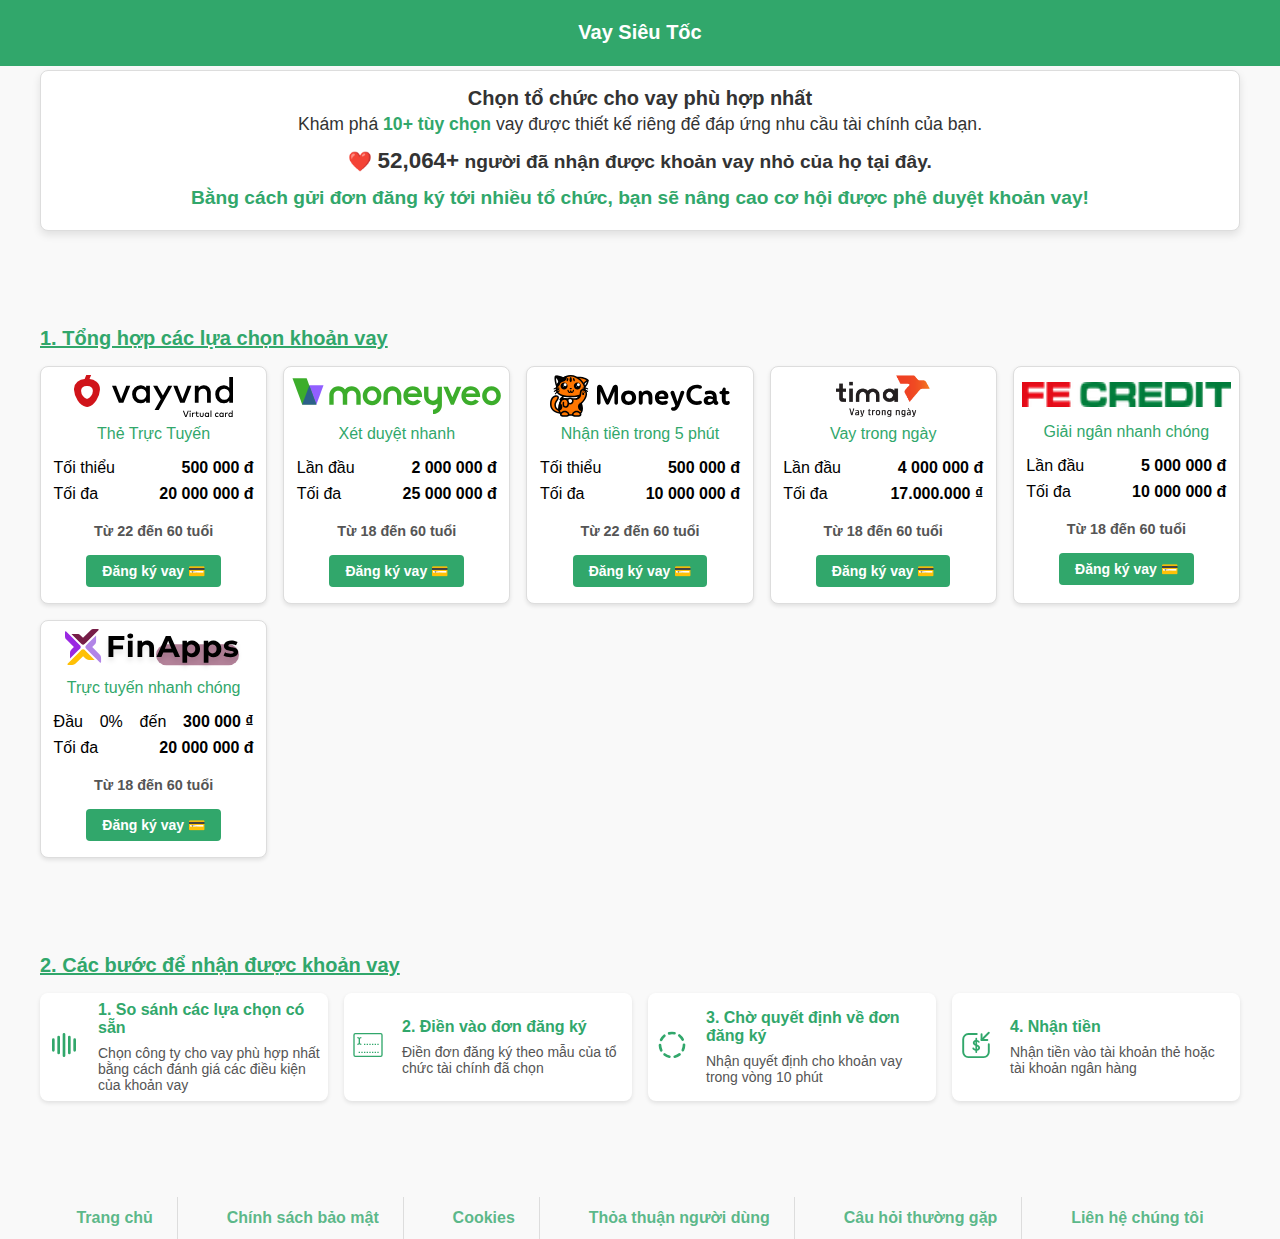
==== index.html @ b1346c1f "update content" ====
<!DOCTYPE html>
<html lang="en">

<head>
    <meta charset="UTF-8">
    <meta name="viewport" content="width=device-width, initial-scale=1.0">
    <title>Vay Siêu Tốc | Vay Online  | Có Tiền Ngay | Vay Đơn Giản</title><meta property="og:title" content="Vay Siêu Tốc | Vay Online  | Có Tiền Ngay | Vay Đơn Giản" /><meta name="description" content="Dễ Dàng Chọn Khoản Vay Tốt Tại Các Đơn Vị Uy Tín. Quy Trình Đơn Giản, Chỉ Cần CMND/CCCD. Đăng Ký Ngay!" /><meta property="og:site_name" content="Vaysieutoc.online" /><meta name="robots" content="index, follow" /><meta name="twitter:card" content="summary_large_image"><meta name="twitter:title" content="Vay Siêu Tốc | Vay Online  | Có Tiền Ngay | Vay Đơn Giản"><meta name="twitter:description" content="Dễ Dàng Chọn Khoản Vay Tốt Tại Các Đơn Vị Uy Tín. Quy Trình Đơn Giản, Chỉ Cần CMND/CCCD. Đăng Ký Ngay!">
    <meta name="theme-color" content="#23a86b">
    <link rel="preconnect" href="https://fonts.googleapis.com">
    <link rel="preconnect" href="https://fonts.gstatic.com" crossorigin>
    <link href="https://fonts.googleapis.com/css2?family=Cabin:ital,wght@0,400..700;1,400..700&display=swap" rel="stylesheet">
    <link href="/assets/css/site.css" rel="stylesheet">
    <link rel="stylesheet" href="/assets/footer.css">
    <link rel=“icon” href="/favicon.png" type=”image/png”>
<body>
    <header>
        <h1>Vay Siêu Tốc</h1>
    </header>


<!-- Intro -->
<div class="container section">
    <div class="introduction">
        <div class="intro-content">
            <h2>Chọn tổ chức cho vay phù hợp nhất</h2>
            <p class="description">
                Khám phá <strong>10+ tùy chọn</strong> vay được thiết kế riêng để đáp ứng nhu cầu tài chính của bạn.
            </p>
            <div class="stats">
                <p>❤️ <strong>52,064+</strong> người đã nhận được khoản vay nhỏ của họ tại đây.</p>
            </div>
            <div class="highlight">
                <p>Bằng cách gửi đơn đăng ký tới nhiều tổ chức, bạn sẽ nâng cao cơ hội được phê duyệt khoản vay!</p>
            </div>
        </div>
    </div>
</div>

<!-- list app -->
<div class="container section">
    <h2 class="headline">1. Tổng hợp các lựa chọn khoản vay</h2>
    <div class="collection">
        <div class="ladi-collection-content">
            <!-- Vayvnd.vn -->
            <a href="https://dinos.scaletrk.com/click?a=52870&amp;o=927" target="_blank" class="ladi-collection-item">
                <div class="ladi-image">
                    <img src="/images/vayvnd.svg" alt="Vayvnd.vn - Công ty TNHH VAYO">
                </div>
                <h3 class="offer-title">Thẻ Trực Tuyến</h3>
                <div class="offer-amount">
                    <span class="text">Tối thiểu</span>
                    <span class="money">500 000 đ</span>
                </div>
                <div class="offer-amount">
                    <span class="text">Tối đa</span>
                    <span class="money">20 000 000 đ</span>
                </div>
                <p class="offer-age">Từ 22 đến 60 tuổi</p>
                <div class="btn">Đăng ký vay 💳</div>
            </a>

            <!-- Moneyveo -->
            <a href="https://dinos.scaletrk.com/click?a=52870&amp;o=663" target="_blank" class="ladi-collection-item">
                <div class="ladi-image">
                    <img src="/images/moneyveo.svg" alt="Vayvnd.vn - Công ty TNHH VAYO">
                </div>
                <h3 class="offer-title">Xét duyệt nhanh</h3>
                <div class="offer-amount">
                    <span class="text">Lần đầu</span>
                    <span class="money">2 000 000 đ</span>
                </div>
                <div class="offer-amount">
                    <span class="text">Tối đa</span>
                    <span class="money">25 000 000 đ</span>
                </div>
                <p class="offer-age">Từ 18 đến 60 tuổi</p>
                <div class="btn">Đăng ký vay 💳</div>
            </a>

            <!-- Moneycat -->
            <a href="https://dinos.scaletrk.com/click?a=52870&amp;o=762" target="_blank" class="ladi-collection-item">
                <div class="ladi-image">
                    <img src="/images/moneycat.svg" alt="Vayvnd.vn - Công ty TNHH VAYO">
                </div>
                <h3 class="offer-title">Nhận tiền trong 5 phút</h3>
                <div class="offer-amount">
                    <span class="text">Tối thiểu</span>
                    <span class="money">500 000 đ</span>
                </div>
                <div class="offer-amount">
                    <span class="text">Tối đa</span>
                    <span class="money">10 000 000 đ</span>
                </div>
                <p class="offer-age">Từ 22 đến 60 tuổi</p>
                <div class="btn">Đăng ký vay 💳</div>
            </a>

            <!-- Tima.vn -->
            <a href="https://go.dinos.click/click?a=52870&amp;o=141" target="_blank" class="ladi-collection-item">
                <div class="ladi-image">
                    <img src="/images/tima.png" alt="Tima.vn - Công ty Cổ phần Tập đoàn Tima">
                </div>
                <h3 class="offer-title">Vay trong ngày</h3>
                <div class="offer-amount">
                    <span class="text">Lần đầu</span>
                    <span class="money">4 000 000 đ</span>
                </div>
                <div class="offer-amount">
                    <span class="text">Tối đa</span>
                    <span class="money">17.000.000 ₫</span>
                </div>
                <p class="offer-age">Từ 18 đến 60 tuổi</p>
                <div class="btn">Đăng ký vay 💳</div>
            </a>
            
            <!-- FE credit -->
            <a href="https://go.isclix.com/deep_link/v5/6604473508666152506/6528872927410958011?sub4=oneatweb&amp;url_enc=aHR0cHM6Ly92YXkuZmVjcmVkaXQuY29tLnZuLw%3D%3D" target="_blank" class="ladi-collection-item">
                <div class="ladi-image">
                    <img class="h25" src="/images/fecredit.png" alt="Vayvnd.vn - Công ty TNHH VAYO">
                </div>
                <h3 class="offer-title">Giải ngân nhanh chóng</h3>
                <div class="offer-amount">
                    <span class="text">Lần đầu</span>
                    <span class="money">5 000 000 đ</span>
                </div>
                <div class="offer-amount">
                    <span class="text">Tối đa</span>
                    <span class="money">10 000 000 đ</span>
                </div>
                <p class="offer-age">Từ 18 đến 60 tuổi</p>
                <div class="btn">Đăng ký vay 💳</div>
            </a>

            <!-- Home Credit -->
            <a href="https://www.homecredit.vn/" target="_blank" class="ladi-collection-item" style="display: none;">
                <div class="ladi-image">
                    <img class="h30" src="/images/homecredit.webp" alt="Vayvnd.vn - Công ty TNHH VAYO">
                </div>
                <h3 class="offer-title">Trong 10 phút</h3>
                <div class="offer-amount">
                    <span class="text">Đầu</span>
                    <div class="value">0%</div> đến <span class="money">10 000 000 ₫</span>
                </div>
                <div class="offer-amount">
                    <span class="text">Tối đa</span>
                    <span class="money">10 000 000 đ</span>
                </div>
                <p class="offer-age">Từ 18 đến 60 tuổi</p>
                <div class="btn">Đăng ký vay 💳</div>
            </a>

            <!-- Tinvay.vn -->
            <a href="https://dinos.scaletrk.com/click?a=52870&amp;o=769" target="_blank" class="ladi-collection-item" style="display: none;">
                <div class="ladi-image">
                    <img src="/images/tinvay.svg" alt="Tin vay ">
                </div>
                <h3 class="offer-title">Duyệt cấp tốc</h3>
                <div class="offer-amount">
                    <span class="text">Đầu</span>
                    <div class="value">0%</div> đến <span class="money">8 000 000 ₫</span>
                </div>
                <div class="offer-amount">
                    <span class="text">Tối đa</span>
                    <span class="money">20 000 000</span>
                </div>
                <p class="offer-age">Từ 18 đến 60 tuổi</p>
                <div class="btn">Đăng ký vay 💳</div>
            </a>

            <!-- F88 -->
            <a href="https://go.clickbuy.asia/click?a=52870&amp;o=451" target="_blank" class="ladi-collection-item" style="display: none;">
                <div class="ladi-image">
                    <img src="/images/f88.svg" alt="Vayvnd.vn - Công ty TNHH VAYO">
                </div>
                <h3 class="offer-title">Vay Nhanh X6 Thu nhập</h3>
                <div class="offer-amount">
                    <span class="text">Đầu</span>
                    <div class="value">0%</div> đến <span class="money">7 000 000 ₫</span>
                </div>
                <div class="offer-amount">
                    <span class="text">Tối đa</span>
                    <span class="money">18 000 000 đ</span>
                </div>
                <p class="offer-age">Từ 18 đến 60 tuổi</p>
                <div class="btn">Đăng ký vay 💳</div>
            </a>

            <!-- Binixo -->
            <a href="https://dinos.scaletrk.com/click?a=52870&amp;o=456" target="_blank" class="ladi-collection-item" style="display: none;">
                <div class="ladi-image">
                    <img src="/images/binixo.svg" alt="">
                </div>
                <h3 class="offer-title">Nhận tiền trong 15 phút</h3>
                <div class="offer-amount">
                    <span class="text">Đầu</span>
                    <div class="value">0%</div> đến <span class="money">500 000 ₫</span>
                </div>
                <div class="offer-amount">
                    <span class="text">Tối đa</span>
                    <span class="money">10 000 000 đ</span>
                </div>
                <p class="offer-age">Từ 18 đến 70 tuổi</p>
                <div class="btn">Đăng ký vay 💳</div>
            </a>

            <!-- Finami.vn -->
            <a href="https://dinos.scaletrk.com/click?a=52870&amp;o=683" target="_blank" class="ladi-collection-item" style="display: none;">
                <div class="ladi-image">
                    <img src="/images/finami.png" alt="finami">
                </div>
                <h3 class="offer-title">Nhanh chóng và dễ dàng</h3>
                <div class="offer-amount">
                    <span class="text">Đầu</span>
                    <div class="value">0%</div> đến <span class="money">500 000 ₫</span>
                </div>
                <div class="offer-amount">
                    <span class="text">Tối đa</span>
                    <span class="money">10 000 000 đ</span>
                </div>
                <p class="offer-age">Từ 18 đến 70 tuổi</p>
                <div class="btn">Đăng ký vay 💳</div>
            </a>

            <!-- Finapps -->
            <a href="https://ladipage.dinos.click/click?a=52870&amp;o=821" target="_blank" class="ladi-collection-item">
                <div class="ladi-image">
                    <img src="/images/finapps.svg" alt="Vayvnd.vn - Công ty TNHH VAYO">
                </div>
                <h3 class="offer-title">Trực tuyến nhanh chóng</h3>
                <div class="offer-amount">
                    <span class="text">Đầu</span>
                    <div class="value">0%</div> đến <span class="money">300 000 ₫</span>
                </div>
                <div class="offer-amount">
                    <span class="text">Tối đa</span>
                    <span class="money">20 000 000 đ</span>
                </div>
                <p class="offer-age">Từ 18 đến 60 tuổi</p>
                <div class="btn">Đăng ký vay 💳</div>
            </a>

            <!-- Crezu -->
            <a href="https://crezu.vn/" target="_blank" class="ladi-collection-item" style="display: none;">
                <div class="ladi-image">
                    <img src="/images/crezu.svg" alt="Vayvnd.vn - Công ty TNHH VAYO">
                </div>
                <h3 class="offer-title">Vay Cá Nhân Nhanh</h3>
                <div class="offer-amount">
                    <span class="text">Đầu</span>
                    <div class="value">0%</div> đến <span class="money">5 000 000 ₫</span>
                </div>
                <div class="offer-amount">
                    <span class="text">Tối đa</span>
                    <span class="money">20 000 000 đ</span>
                </div>
                <p class="offer-age">Từ 18 đến 70 tuổi</p>
                <div class="btn">Đăng ký vay 💳</div>
            </a>

            <!-- Jeff app  -->
            <a href="https://ladipage.dinos.click/click?a=52870&amp;o=161" target="_blank" class="ladi-collection-item" style="display: none;">
                <div class="ladi-image">
                    <img src="/images/jeffapp.svg" alt="Vayvnd.vn - Công ty TNHH VAYO">
                </div>
                <h3 class="offer-title">Uy tín - Minh bạch</h3>
                <div class="offer-amount">
                    <span class="text">Đầu</span>
                    <div class="value">0%</div> đến <span class="money">3 000 000 ₫</span>
                </div>
                <div class="offer-amount">
                    <span class="text">Tối đa</span>
                    <span class="money">30 000 000 đ</span>
                </div>
                <p class="offer-age">Từ 18 đến 60 tuổi</p>
                <div class="btn">Đăng ký vay 💳</div>
            </a>
        </div>
    </div>
</div>

<!-- Steps -->
<div class="container section">
    <h2 class="headline">2. Các bước để nhận được khoản vay</h2>
    <div class="list-steps">
        <!-- Step 1 -->
        <div class="step-item">
            <div class="icon">
                <svg fill="#31a76b" viewBox="0 0 24 24" xmlns="http://www.w3.org/2000/svg">
                    <g id="SVGRepo_bgCarrier" stroke-width="0"></g>
                    <g id="SVGRepo_tracerCarrier" stroke-linecap="round" stroke-linejoin="round"></g>
                    <g id="SVGRepo_iconCarrier">
                        <path
                            d="M13,4V20a1,1,0,0,1-2,0V4a1,1,0,0,1,2,0ZM8,5A1,1,0,0,0,7,6V18a1,1,0,0,0,2,0V6A1,1,0,0,0,8,5ZM4,7A1,1,0,0,0,3,8v8a1,1,0,0,0,2,0V8A1,1,0,0,0,4,7ZM16,5a1,1,0,0,0-1,1V18a1,1,0,0,0,2,0V6A1,1,0,0,0,16,5Zm4,2a1,1,0,0,0-1,1v8a1,1,0,0,0,2,0V8A1,1,0,0,0,20,7Z">
                        </path>
                    </g>
                </svg>
            </div>
            <div class="content">
                <h3 class="title">1. So sánh các lựa chọn có sẵn</h3>
                <p class="description">Chọn công ty cho vay phù hợp nhất bằng cách đánh giá các điều kiện của khoản
                    vay</p>
            </div>
        </div>
        <!-- Step 2 -->
        <div class="step-item">
            <div class="icon">
                <svg viewBox="0 0 24 24" xmlns="http://www.w3.org/2000/svg" fill="#000000">
                    <g id="SVGRepo_bgCarrier" stroke-width="0"></g>
                    <g id="SVGRepo_tracerCarrier" stroke-linecap="round" stroke-linejoin="round"></g>
                    <g id="SVGRepo_iconCarrier">
                        <path fill="#31a76b"
                            d="M5.5 11.443A2.08 2.08 0 0 1 4 12v-1c.74 0 .948-.417 1-.571v-2.86C4.952 7.426 4.749 7 4 7V6a2.08 2.08 0 0 1 1.5.557A2.08 2.08 0 0 1 7 6v1c-.74 0-.948.417-1 .571v2.86c.048.143.251.569 1 .569v1a2.08 2.08 0 0 1-1.5-.557zM23 4.5v15a1.502 1.502 0 0 1-1.5 1.5h-19A1.502 1.502 0 0 1 1 19.5v-15A1.502 1.502 0 0 1 2.5 3h19A1.502 1.502 0 0 1 23 4.5zm-1 0a.5.5 0 0 0-.5-.5h-19a.5.5 0 0 0-.5.5v15a.5.5 0 0 0 .5.5h19a.5.5 0 0 0 .5-.5zM13 12h1v-1h-1zm-4 0h1v-1H9zm6 0h1v-1h-1zm-4 0h1v-1h-1zm8 0h1v-1h-1zm-2 0h1v-1h-1zM7 18h1v-1H7zm2 0h1v-1H9zm2 0h1v-1h-1zm-6 0h1v-1H5zm8 0h1v-1h-1zm6 0h1v-1h-1zm-2 0h1v-1h-1zm-2 0h1v-1h-1z">
                        </path>
                        <path fill="none" d="M0 0h24v24H0z"></path>
                    </g>
                </svg>
            </div>
            <div class="content">
                <h3 class="title">2. Điền vào đơn đăng ký</h3>
                <p class="description">Điền đơn đăng ký theo mẫu của tổ chức tài chính đã chọn</p>
            </div>
        </div>
        <!-- Step 3 -->
        <div class="step-item">
            <div class="icon">
                <svg viewBox="0 0 24 24" fill="none" xmlns="http://www.w3.org/2000/svg">
                    <g id="SVGRepo_bgCarrier" stroke-width="0"></g>
                    <g id="SVGRepo_tracerCarrier" stroke-linecap="round" stroke-linejoin="round"></g>
                    <g id="SVGRepo_iconCarrier">
                        <path
                            d="M21 12C21 16.9706 16.9706 21 12 21C7.02944 21 3 16.9706 3 12C3 7.02944 7.02944 3 12 3C16.9706 3 21 7.02944 21 12Z"
                            stroke="#31a76b" stroke-width="2" stroke-linecap="round" stroke-linejoin="round"
                            stroke-dasharray="4 4"></path>
                    </g>
                </svg>
            </div>
            <div class="content">
                <h3 class="title">3. Chờ quyết định về đơn đăng ký</h3>
                <p class="description">Nhận quyết định cho khoản vay trong vòng 10 phút</p>
            </div>
        </div>
        <!-- Step 4 -->
        <div class="step-item">
            <div class="icon">
                <svg viewBox="-0.5 0 25 25" fill="none" xmlns="http://www.w3.org/2000/svg">
                    <g id="SVGRepo_bgCarrier" stroke-width="0"></g>
                    <g id="SVGRepo_tracerCarrier" stroke-linecap="round" stroke-linejoin="round"></g>
                    <g id="SVGRepo_iconCarrier">
                        <path
                            d="M12.8702 16.97V18.0701C12.8702 18.2478 12.7995 18.4181 12.6739 18.5437C12.5482 18.6694 12.3778 18.74 12.2001 18.74C12.0224 18.74 11.852 18.6694 11.7264 18.5437C11.6007 18.4181 11.5302 18.2478 11.5302 18.0701V16.9399C11.0867 16.8668 10.6625 16.7051 10.2828 16.4646C9.90316 16.2241 9.57575 15.9097 9.32013 15.54C9.21763 15.428 9.16061 15.2817 9.16016 15.1299C9.16006 15.0433 9.17753 14.9576 9.21155 14.8779C9.24557 14.7983 9.29545 14.7263 9.35809 14.6665C9.42074 14.6067 9.49484 14.5601 9.57599 14.5298C9.65713 14.4994 9.7436 14.4859 9.83014 14.49C9.91602 14.4895 10.0009 14.5081 10.0787 14.5444C10.1566 14.5807 10.2254 14.6338 10.2802 14.7C10.6 15.1178 11.0342 15.4338 11.5302 15.6099V13.0701C10.2002 12.5401 9.53015 11.77 9.53015 10.76C9.55019 10.2193 9.7627 9.70353 10.1294 9.30566C10.4961 8.9078 10.9929 8.65407 11.5302 8.59009V7.47998C11.5302 7.30229 11.6007 7.13175 11.7264 7.0061C11.852 6.88045 12.0224 6.81006 12.2001 6.81006C12.3778 6.81006 12.5482 6.88045 12.6739 7.0061C12.7995 7.13175 12.8702 7.30229 12.8702 7.47998V8.58008C13.2439 8.63767 13.6021 8.76992 13.9234 8.96924C14.2447 9.16856 14.5226 9.43077 14.7402 9.73999C14.8284 9.85568 14.8805 9.99471 14.8901 10.1399C14.8928 10.2256 14.8783 10.3111 14.8473 10.3911C14.8163 10.4711 14.7696 10.5439 14.7099 10.6055C14.6502 10.667 14.5787 10.7161 14.4998 10.7495C14.4208 10.7829 14.3359 10.8001 14.2501 10.8C14.1607 10.7989 14.0725 10.7787 13.9915 10.7407C13.9104 10.7028 13.8384 10.648 13.7802 10.5801C13.5417 10.2822 13.2274 10.054 12.8702 9.91992V12.1699L13.1202 12.27C14.3902 12.76 15.1802 13.4799 15.1802 14.6299C15.163 15.2399 14.9149 15.8208 14.4862 16.2551C14.0575 16.6894 13.4799 16.9449 12.8702 16.97ZM11.5302 11.5901V9.96997C11.3688 10.0285 11.2298 10.1363 11.1329 10.2781C11.0361 10.4198 10.9862 10.5884 10.9902 10.76C10.9984 10.93 11.053 11.0945 11.1483 11.2356C11.2435 11.3767 11.3756 11.4889 11.5302 11.5601V11.5901ZM13.7302 14.6599C13.7302 14.1699 13.3902 13.8799 12.8702 13.6599V15.6599C13.1157 15.6254 13.3396 15.5009 13.4985 15.3105C13.6574 15.1202 13.74 14.8776 13.7302 14.6299V14.6599Z"
                            fill="#31a76b"></path>
                        <path
                            d="M12.58 3.96997H6C4.93913 3.96997 3.92178 4.39146 3.17163 5.1416C2.42149 5.89175 2 6.9091 2 7.96997V17.97C2 19.0308 2.42149 20.0482 3.17163 20.7983C3.92178 21.5485 4.93913 21.97 6 21.97H18C19.0609 21.97 20.0783 21.5485 20.8284 20.7983C21.5786 20.0482 22 19.0308 22 17.97V11.8999"
                            stroke="#31a76b" stroke-width="1.5" stroke-linecap="round" stroke-linejoin="round">
                        </path>
                        <path d="M21.9998 2.91992L16.3398 8.57992" stroke="#31a76b" stroke-width="1.5"
                            stroke-linecap="round" stroke-linejoin="round"></path>
                        <path d="M20.8698 8.5798H16.3398V4.0498" stroke="#31a76b" stroke-width="1.5"
                            stroke-linecap="round" stroke-linejoin="round"></path>
                    </g>
                </svg>
            </div>
            <div class="content">
                <h3 class="title">4. Nhận tiền</h3>
                <p class="description">Nhận tiền vào tài khoản thẻ hoặc tài khoản ngân hàng</p>
            </div>
        </div>
    </div>

</div>

<!-- Detail -->
<div class="container section" style="display: none;">
    <h2 class="headline">3. Thông tin thêm về các dịch vụ vay</h2>
    <div class="list-details-offer-boxes">
        <!-- vayvnd -->
        <div class="offer-box-item">
            <h3 class="offer-title"><span class="txtmain">Vayvnd.vn</span> - Công ty TNHH VAYO</h3>
            <p class="offer-address"><span class="address">Địa chỉ</span>: Tầng 2, 81 Cách Mạng Tháng 8, Phường Bến
                Thành, Quận 1, Thành Phố Hồ
                Chí Minh</p>
            <p class="offer-phone">Số điện thoại: <span class="phone">1 900 988 954</span></p>
            <p class="offer-email">E-mail: <a href="/cdn-cgi/l/email-protection" class="__cf_email__" data-cfemail="2f464149406f594e5659414b015941">[email&#160;protected]</a></p>
            <p class="offer-rate">Lãi suất hàng năm tối đa (APR): 18%</p>
            <p class="offer-details">Khi vay 2 000 000 ₫ trong 6 tháng, phí 500 000 ₫, tổng chi phí 3 000 000 ₫, APR
                18%.</p>
            <p class="offer-duration">Thời hạn: 3 - 6 tháng</p>
        </div>

        <!-- Moneyveo -->
        <div class="offer-box-item">
            <h3 class="offer-title"><span class="txtmain">Moneyveo.vn</span> - Công ty TNHH MONEYVEO VIETNAM</h3>
            <p class="offer-address"><span class="address">Địa chỉ</span>: 21 Nguyễn Trung Ngạn, Phường Bến Thành,
                Quận 1, Tp. Hồ Chí Minh</p>
            <p class="offer-phone">Số điện thoại: <span class="phone">1 800 646 475</span></p>
            <p class="offer-email">E-mail: <a href="/cdn-cgi/l/email-protection" class="__cf_email__" data-cfemail="dfb2beadb4baabb6b1b89fb2b0b1baa6a9bab0f1a9b1">[email&#160;protected]</a></p>
            <p class="offer-rate">Lãi suất hàng năm tối đa (APR): 18.25%</p>
            <p class="offer-details">Khi vay 1 000 000 ₫ trong 3 tháng, phí 45 625 ₫, tổng chi phí 1 045 625 ₫, APR
                18.25%.</p>
            <p class="offer-duration">Thời hạn: 62 ngày - 3 tháng</p>
        </div>

        <!-- Moneycat -->
        <div class="offer-box-item">
            <h3 class="offer-title"><span class="txtmain">Moneycat.vn</span> - Công ty TNHH MTV LENDTOP</h3>
            <p class="offer-address"><span class="address">Địa chỉ</span>: Số 01 , Đường Quang Trung , Phường 10 ,
                Quận Gò Vấp , Thành phố Hồ Chí Minh</p>
            <p class="offer-phone">Số điện thoại: <span class="phone">1 900 636 727</span></p>
            <p class="offer-email">E-mail: <a href="/cdn-cgi/l/email-protection" class="__cf_email__" data-cfemail="305e57516f5e4444705d5f5e55495351441e465e">[email&#160;protected]</a></p>
            <p class="offer-rate">Lãi suất hàng năm tối đa (APR): 18.25%</p>
            <p class="offer-details">Khi vay 2 000 000 ₫ trong 3 tháng, phí 1 500 000 ₫, tổng chi phí 3 500 000 ₫,
                APR 18.25%.</p>
            <p class="offer-duration">Thời hạn: 3 - 6 tháng</p>
        </div>

        <!-- Tima -->
        <div class="offer-box-item">
            <h3 class="offer-title"><span class="txtmain">Tima.vn</span> - Công ty Cổ phần Tập đoàn Tima</h3>
            <p class="offer-address"><span class="address">Địa chỉ</span>: Tầng 9, Tòa nhà Gold Tower, số 275 đường
                Nguyễn Trãi, Phường Thanh Xuân Trung, Quận Thanh Xuân, Hà Nội, Việt Nam</p>
            <p class="offer-phone">Số điện thoại: <span class="phone">1900 633 688</span></p>
            <p class="offer-email"><a href="/cdn-cgi/l/email-protection" class="__cf_email__" data-cfemail="394a4c4949564b4d794d505458174f57">[email&#160;protected]</a></p>
            <p class="offer-rate">Lãi suất hàng năm tối đa (APR): 18.25%</p>
            <p class="offer-details">Khi vay 2.000.000 ₫ trong 3 tháng với phí 1.500.000 ₫, tổng chi phí sẽ là
                3.500.000 ₫, tương ứng với APR 18,25%</p>
            <p class="offer-duration">Thời hạn: 3 - 6 tháng</p>
        </div>

        <!-- fe credit -->
        <div class="offer-box-item">
            <h3 class="offer-title"><span class="txtmain">FE CREDIT</span> - Công ty Tài chính TNHH MTV Ngân hàng
                Việt Nam Thịnh Vượng SMBC</h3>
            <p class="offer-address"><span class="address">Địa chỉ</span>: Tòa nhà FE CREDIT, 144 Cộng Hòa, Phường
                12, Quận Tân Bình, TP. Hồ Chí Minh</p>
            <p class="offer-phone">Số điện thoại: <span class="phone">1900 6535</span></p>
            <p class="offer-email">Email: <a href="/cdn-cgi/l/email-protection" class="__cf_email__" data-cfemail="c3a7aaa0abb5b6a8aba2a0ababa2ada483a5a6a0b1a6a7aab7eda0acaeedb5ad">[email&#160;protected]</a></p>
            <p class="offer-rate">Lãi suất hàng năm tối đa (APR): 20%</p>
            <p class="offer-details">Khi vay 2.000.000 ₫ trong 3 tháng với phí 600.000 ₫, tổng chi phí sẽ là
                2.600.000 ₫, tương ứng với APR 20%</p>
            <p class="offer-duration">Thời hạn: 3 - 36 tháng</p>
        </div>

        <!-- Home Credit -->
        <div class="offer-box-item">
            <h3 class="offer-title"><span class="txtmain">Home Credit Việt Nam</span> - Công ty Tài chính TNHH MTV
                Home Credit Việt Nam</h3>
            <p class="offer-address"><span class="address">Địa chỉ</span>: Tầng G, 8 và 10, Tòa nhà Phụ Nữ, số 20
                Nguyễn Đăng Giai, Phường Thảo Điền, Thành phố Thủ Đức, TP.HCM</p>
            <p class="offer-phone">Số điện thoại: <span class="phone">1900 633 633</span></p>
            <p class="offer-email"><a href="/cdn-cgi/l/email-protection" class="__cf_email__" data-cfemail="b4dddad2dbf4dcdbd9d1d7c6d1d0ddc09ac2da">[email&#160;protected]</a></p>
            <p class="offer-rate">Lãi suất hàng năm tối đa (APR): 18,25%</p>
            <p class="offer-details">Khi vay 2.000.000 ₫ trong 3 tháng với phí 1.500.000 ₫, tổng chi phí sẽ là
                3.500.000 ₫, tương ứng với APR 18,25%</p>
            <p class="offer-duration">Thời hạn: 3 - 6 tháng</p>
        </div>

        <!-- Tinvay.vn -->
        <div class="offer-box-item">
            <h3 class="offer-title"><span class="txtmain">TinVay.vn</span> - Công ty Cổ phần Công nghệ Data Nest
            </h3>
            <p class="offer-address"><span class="address">Địa chỉ</span>: Tầng 7, Tòa nhà HITC, 239 Xuân Thủy, Quận
                Cầu Giấy, Hà Nội, Việt Nam</p>
            <p class="offer-phone">Số điện thoại: <span class="phone">(84) 247 108 1688</span></p>
            <p class="offer-email"><a href="/cdn-cgi/l/email-protection" class="__cf_email__" data-cfemail="c1b5a8afb7a0b881b7a8a4b5a2b3a4a5a8b5efa2aeacefb7af">[email&#160;protected]</a></p>
            <p class="offer-rate">Lãi suất hàng năm tối đa (APR): 20%</p>
            <p class="offer-details">Khi vay 2.000.000 ₫ trong 3 tháng với phí 600.000 ₫, tổng chi phí sẽ là
                2.600.000 ₫, tương ứng với APR 20%</p>
            <p class="offer-duration">Thời hạn: 3 - 36 tháng</p>
        </div>

        <!-- F88 -->
        <div class="offer-box-item">
            <h3 class="offer-title"><span class="txtmain">F88.vn</span> - Công ty Cổ phần Kinh doanh F88</h3>
            <p class="offer-address"><span class="address">Địa chỉ</span>: 275 Nguyễn Trãi, Phường Thanh Xuân Trung,
                Quận Thanh Xuân, Hà Nội, Việt Nam</p>
            <p class="offer-phone">Số điện thoại: <span class="phone">1800 6388</span></p>
            <p class="offer-email">Email: <a href="/cdn-cgi/l/email-protection" class="__cf_email__" data-cfemail="f29b9c949db294cacadc849c">[email&#160;protected]</a></p>
            <p class="offer-rate">Lãi suất hàng năm tối đa (APR): 18%</p>
            <p class="offer-details">Khi vay 2.000.000 ₫ trong 6 tháng với lãi suất 18%/năm, tổng chi phí sẽ là
                2.550.000 ₫, tương ứng với APR 55%.</p>
            <p class="offer-duration">Thời hạn: 6 - 18 tháng</p>
        </div>

        <!-- Binixo -->
        <div class="offer-box-item">
            <h3 class="offer-title"><span class="txtmain">Binixo.vn</span> - Infinsacom Kft.</h3>
            <p class="offer-address"><span class="address">Địa chỉ</span>: Thông tin không được cung cấp trên trang
                web chính thức.</p>
            <p class="offer-phone">Số điện thoại: <span class="phone">+36 20 211 4538</span></p>
            <p class="offer-email"><a href="/cdn-cgi/l/email-protection" class="__cf_email__" data-cfemail="553c3b333a153c3b333c3b26347b363a38">[email&#160;protected]</a></p>
            <p class="offer-rate">Lãi suất hàng năm (APR): Từ 4% đến 16%/năm</p>
            <p class="offer-details">Ví dụ: Khi vay 1.000.000 ₫ trong 3 tháng với lãi suất 16%/năm, tổng số tiền
                thanh toán sẽ là 1.120.000 ₫.</p>
            <p class="offer-duration">Thời hạn vay: Từ 90 đến 360 ngày</p>
        </div>

        <!-- Finami -->
        <div class="offer-box-item">
            <h3 class="offer-title"><span class="txtmain">Finami.vn</span> - Dịch vụ cho vay trực tuyến</h3>
            <p class="offer-address"><span class="address">Địa chỉ</span>: Không có thông tin cụ thể trên trang web
            </p>
            <p class="offer-phone">Số điện thoại: Không có thông tin cụ thể trên trang web</p>
            <p class="offer-email">Email: Không có thông tin cụ thể trên trang web</p>
            <p class="offer-rate">Lãi suất hàng năm (APR): Từ 4% đến 20%</p>
            <p class="offer-details">Ví dụ: Khi vay 1.000.000 ₫ trong 3 tháng với lãi suất 20%/năm, tổng số tiền
                phải trả là 1.120.000 ₫</p>
            <p class="offer-duration">Thời hạn vay: Tối thiểu 90 ngày, tối đa 360 ngày</p>
        </div>

        <!-- FinApps -->
        <div class="offer-box-item">
            <h3 class="offer-title"><span class="txtmain">FinApps.vn</span> - Dịch vụ lựa chọn khoản vay miễn phí
            </h3>
            <p class="offer-address"><span class="address">Địa chỉ</span>: Thông tin địa chỉ cụ thể không được cung
                cấp trên trang web chính thức.</p>
            <p class="offer-phone">Số điện thoại: Thông tin số điện thoại không được cung cấp trên trang web chính
                thức.</p>
            <p class="offer-email"><a href="/cdn-cgi/l/email-protection" class="__cf_email__" data-cfemail="92fbfcf4fdd2f4fbfcf3e2e2e1bcf1fdff">[email&#160;protected]</a></p>
            <p class="offer-rate">Lãi suất hàng năm tối đa (APR): Lãi suất do người cho vay đưa ra có thể khác nhau
                và được xác định dựa trên hoàn cảnh cá nhân và lịch sử tín dụng của bạn.</p>
            <p class="offer-details">Khi vay từ 300.000 ₫ đến 20.000.000 ₫ trong thời gian từ 2 đến 3 tháng, lãi
                suất và phí sẽ được xác định dựa trên thông tin cá nhân và lịch sử tín dụng của bạn.</p>
            <p class="offer-duration">Thời hạn: 2 - 3 tháng</p>
        </div>

        <!-- Crezu -->
        <div class="offer-box-item">
            <h3 class="offer-title"><span class="txtmain">Crezu.vn</span> - Công ty Fininity Ltd</h3>
            <p class="offer-address"><span class="address">Địa chỉ</span>: Phố Tartu, 84а, Tallinn, 10112, Estonia
            </p>
            <p class="offer-phone">Số điện thoại: <span class="phone">Thông tin không có sẵn</span></p>
            <p class="offer-email">Email: <a href="/cdn-cgi/l/email-protection" class="__cf_email__" data-cfemail="94f7fbf9e4f8fdf5faf7f1d4f7e6f1eee1bae2fa">[email&#160;protected]</a></p>
            <p class="offer-rate">Lãi suất hàng năm tối đa (APR): 18.25%</p>
            <p class="offer-details">Khi vay 2.000.000 ₫ trong 3 tháng với lãi suất 3,65%/năm, tổng số tiền phải trả
                sẽ là 2.018.000 ₫, bao gồm phí 18.000 ₫.</p>
            <p class="offer-duration">Thời hạn: 91 - 120 ngày</p>
        </div>

        <!-- Jeff -->
        <div class="offer-box-item">
            <h3 class="offer-title"><span class="txtmain">Jeff.vn</span> - Công ty TNHH Jeff Việt Nam</h3>
            <p class="offer-address"><span class="address">Địa chỉ</span>: 111/1 đường Nguyễn Văn Công, ấp Trung
                Lân, xã Bà Điểm, huyện Hóc Môn, Thành phố Hồ Chí Minh, Việt Nam</p>
            <p class="offer-phone">Số điện thoại: <span class="phone">+84 397503388</span></p>
            <p class="offer-email">Email: <a href="/cdn-cgi/l/email-protection" class="__cf_email__" data-cfemail="21424e4f55404255614b4447470c4051510f424e4c">[email&#160;protected]</a></p>
            <p class="offer-rate">Lãi suất hàng năm tối đa (APR): 20%</p>
            <p class="offer-details">Khi vay 2.000.000 ₫ trong 3 tháng với phí 1.500.000 ₫, tổng chi phí sẽ là
                3.500.000 ₫, tương ứng với APR 20%</p>
            <p class="offer-duration">Thời hạn: 3 - 12 tháng</p>
        </div>
    </div>
</div>

<!-- Content -->
<div class="container section" style="display: none;">
    <div class="content-container">
        <h3>Vay Siêu Tốc: Giải Pháp Tài Chính Tiện Lợi Tại Việt Nam</h3>
        <p>Vay Siêu Tốc đã trở thành một trong những giải pháp tài chính phổ biến
            tại Việt Nam, đặc biệt dành cho những ai cần nguồn vốn cấp bách. Với tính tiện lợi
            và nhanh chóng, Vay Siêu Tốc giúp giải quyết các nhu cầu tài
            chính khẩn cấp một cách hiệu quả. Trong đó, <strong>Vaysieutoc.online</strong>, một dịch vụ
            so sánh khoản vay uy tín, đóng vai trò quan trọng trong việc kết nối người
            đi vay với các đối tác cho vay đáng tin cậy.</p>
        <p>Bài viết này sẽ giúp bạn tìm hiểu chi tiết về Vay Siêu Tốc tại Việt Nam, lợi
            ích mà nó mang lại và cách <strong>Vaysieutoc.online</strong> hỗ trợ bạn
            tìm kiếm khoản vay phù hợp.</p>
        <hr />
        <h2>Lợi Ích Của Vay Siêu Tốc</h2>
        <h3>1. Nhanh Chóng</h3>
        <p>Quá trình xét duyệt và phê duyệt nhanh chóng giúp người
            vay nhận được nguồn vốn kịp thời, giải quyết nhu cầu tài chính cấp bách.</p>
        <h3>2. Dễ Dàng</h3>
        <p>Các khoản Vay Siêu Tốc thường có quy trình đăng ký trực tuyến, tiết kiệm thời
            gian và công sức cho người đi vay.</p>
        <h3>3. Linh Hoạt</h3>
        <p>Người vay có thể lựa chọn số tiền vay và kỳ hạn trả nợ phù hợp với nhu cầu và
            tình hình tài chính của mình.</p>
        <h3>4. Đa Dạng Mục Đích</h3>
        <p>Vay Siêu Tốc có thể được sử dụng cho nhiều mục đích, từ chi tiêu cá nhân,
            trả nợ, thanh toán chi phí y tế đến đầu tư nhỏ.</p>
        <h3>5. Ưu Đãi Đặc Biệt</h3>
        <p>Nhiều dịch vụ Vay Siêu Tốc, bao gồm <strong>Vaysieutoc.online</strong>, cung cấp khoản vay đầu tiên với
            lãi suất 0%, giúp người vay giảm áp lực tài chính.</p>
        <h3>6. Sẵn Có Mọi Lúc</h3>
        <p>Người vay có thể đăng ký vay mọi lúc, mọi nơi chỉ cần thiết bị có kết nối
            Internet.</p>
        <hr />
        <h2>So Sánh Vay Siêu Tốc Với Vay Truyền Thống</h2>
        <table>
            <thead>
                <tr>
                    <th><strong>Tiêu chí</strong></th>
                    <th><strong>Vay Siêu Tốc</strong></th>
                    <th><strong>Vay Truyền Thống</strong></th>
                </tr>
            </thead>
            <tbody>
                <tr>
                    <td>Tốc độ phê duyệt</td>
                    <td>Vài phút đến vài giờ</td>
                    <td>Vài ngày đến vài tuần</td>
                </tr>
                <tr>
                    <td>Hình thức đăng ký</td>
                    <td>Trực tuyến</td>
                    <td>Trực tiếp</td>
                </tr>
                <tr>
                    <td>Điều kiện vay</td>
                    <td>Linh hoạt, không cần thế chấp</td>
                    <td>Yêu cầu tài sản đảm bảo hoặc bảo lãnh</td>
                </tr>
                <tr>
                    <td>Lãi suất</td>
                    <td>Cao hơn ngân hàng truyền thống</td>
                    <td>Thấp hơn Vay Siêu Tốc</td>
                </tr>
            </tbody>
        </table>
        <hr />
        <h2>Điều Kiện Vay Siêu Tốc Tại <strong>Vaysieutoc.online</strong></h2>
        <h3>1. Số Tiền Vay</h3>
        <p>Người đi vay có thể lựa chọn số tiền từ <strong>500.000 VNĐ đến 20.000.000 VNĐ</strong>,
            phù hợp với nhu cầu tài chính cá nhân.</p>
        <h3>2. Kỳ Hạn Trả Nợ</h3>
        <p>Kỳ hạn trả nợ linh hoạt, từ <strong>3 tháng đến 1 năm</strong>, giúp người vay có đủ
            thời gian thanh toán khoản vay một cách thoải mái.</p>
        <h3>3. Ưu Đãi Khoản Vay Đầu Tiên</h3>
        <p>Người vay lần đầu được hưởng <strong>lãi suất 0%</strong>, giảm áp lực tài
            chính. Tuy nhiên, các khoản vay tiếp theo có thể áp dụng mức
            <strong>APR tối đa 20%</strong> tùy theo hồ sơ vay.
        </p>
        <hr />
        <h2>Ví Dụ Về Chi Phí Khoản Vay</h2>
        <ul>
            <li><strong>Số tiền vay</strong>: 2.000.000 VNĐ</li>
            <li><strong>Kỳ hạn</strong>: 6 tháng</li>
            <li><strong>Lãi suất</strong>: 0% cho khoản vay đầu tiên</li>
            <li><strong>Phí dịch vụ</strong>: 500.000 VNĐ</li>
            <li><strong>Tổng chi phí hoàn trả</strong>: 2.500.000 VNĐ</li>
        </ul>
        <hr />
        <h2>Những Rủi Ro Khi Trả Nợ Trễ</h2>
        <h3>1. Ảnh Hưởng Đến Lịch Sử Tín Dụng</h3>
        <p>Việc trả nợ chậm có thể làm giảm điểm tín dụng, gây khó khăn trong việc
            vay vốn trong tương lai.</p>
        <h3>2. Chi Phí Phát Sinh</h3>
        <p>Người vay có thể phải trả thêm tiền phạt, lãi suất phát sinh hoặc phí
            trả chậm.</p>
        <h3>3. Hành Động Pháp Lý</h3>
        <p>Trong trường hợp nghiêm trọng, các đối tác cho vay có thể thực hiện các
            hành động pháp lý như kiện tụng để thu hồi số tiền còn nợ.</p>
        <hr />
        <h2><strong>Vaysieutoc.online</strong> Là Gì?</h2>
        <p><strong>Vaysieutoc.online</strong> là nền tảng giúp người đi vay <strong>so sánh khoản
                vay</strong>, tìm hiểu lãi suất, kỳ hạn và số tiền vay từ các tổ chức
            tài chính đáng tin cậy. Đây không phải là tổ chức tài
            chính mà là dịch vụ cung cấp thông tin minh bạch và toàn diện,
            giúp bạn dễ dàng đưa ra quyết định phù hợp.</p>
        <hr />
        <h3>Tóm Lại</h3>
        <p>Vay Siêu Tốc là một giải pháp hiệu quả cho các nhu cầu tài chính cấp
            bách. Với sự hỗ trợ của <strong>Vaysieutoc.online</strong>, người đi vay có thể nhanh chóng
            tìm thấy các khoản vay phù hợp, so sánh các lựa chọn và đảm
            bảo quyết định sáng suốt.</p>
    </div>
</div>

<footer>
    <div class="container">
        <div class="list-pages">
            <a href="/">Trang chủ</a>
            <a href="/chinh-sach-bao-mat.html">Chính sách bảo mật</a>
            <a href="/cookies.html">Cookies</a>
            <a href="/thoa-thuan-nguoi-dung.html">Thỏa thuận người dùng</a>
            <a href="/cau-hoi-thuong-gap.html">Câu hỏi thường gặp</a>
            <a href="/lien-he-chung-toi.html">Liên hệ chúng tôi</a>
        </div>
    </div>
</footer>
<script src="/assets/js/site.js"></script>
</body>

</html>
---- assets/css/site.css ----
* {
  -webkit-box-sizing: border-box;
          box-sizing: border-box;
}

body {
  font-family: "Segoe UI", Tahoma, Geneva, Verdana, sans-serif;
  margin: 0;
  padding: 0;
  background-color: #f9f9f9;
}

.container {
  padding-left: 1rem;
  padding-right: 1rem;
  max-width: 1200px;
  margin: 0 auto;
}
@media (min-width: 1024px) {
  .container {
    padding: 0px;
  }
}

.section {
  margin-bottom: 3rem;
}
@media (min-width: 768px) {
  .section {
    margin-bottom: 4rem;
  }
}
@media (min-width: 1024px) {
  .section {
    margin-bottom: 6rem;
  }
}

header {
  background-color: #31a76b;
  color: white;
  padding: 0.5rem;
  text-align: center;
}
header h1 {
  font-size: 1.25rem;
}

.headline {
  font-size: 1.25rem;
  color: #31a76b;
  margin-bottom: 1rem;
  font-weight: bold;
  text-decoration: underline;
}

.introduction {
  background-color: white;
  padding: 1rem;
  border: 1px solid #ddd;
  border-radius: 8px;
  -webkit-box-shadow: 0 4px 8px rgba(0, 0, 0, 0.1);
          box-shadow: 0 4px 8px rgba(0, 0, 0, 0.1);
  text-align: center;
  margin-top: 0.25rem;
}
.introduction .intro-content h2 {
  font-size: 1.25rem;
  color: #333;
  margin: 0;
}
.introduction .intro-content .description {
  font-size: 1rem;
  color: #333;
  line-height: 1.6;
  margin: 0;
}
.introduction .intro-content .description strong {
  color: #31a76b;
}
.introduction .intro-content .stats {
  padding: 0.1rem;
  border-radius: 8px;
  font-size: 1rem;
  font-weight: bold;
  width: -webkit-fit-content;
  width: -moz-fit-content;
  width: fit-content;
  margin: 0.5rem auto;
  padding-left: 1rem;
  padding-right: 1rem;
}
.introduction .intro-content .stats p {
  margin: 0;
}
.introduction .intro-content .stats strong {
  font-size: 1.2rem;
}
.introduction .intro-content .highlight {
  font-size: 0.9rem;
  color: #31a76b;
  font-weight: bold;
  line-height: 1.6;
}
.introduction .intro-content .highlight p {
  margin: 0;
}

@media (min-width: 768px) {
  .introduction {
    padding: 1rem;
  }
  .introduction .intro-content .description {
    font-size: 1rem;
  }
  .introduction .intro-content .stats {
    font-size: 1.1rem;
  }
  .introduction .intro-content .stats strong {
    font-size: 1.3rem;
  }
  .introduction .intro-content .highlight {
    font-size: 1rem;
  }
}
@media (min-width: 768px) and (min-width: 1024px) {
  .introduction {
    padding: 1rem;
  }
  .introduction .intro-content .description {
    font-size: 1.1rem;
  }
  .introduction .intro-content .stats {
    font-size: 1.2rem;
  }
  .introduction .intro-content .stats strong {
    font-size: 1.4rem;
  }
  .introduction .intro-content .highlight {
    font-size: 1.1rem;
  }
}
.ladi-collection-content {
  display: -webkit-box;
  display: -ms-flexbox;
  display: flex;
  -ms-flex-wrap: wrap;
      flex-wrap: wrap;
  gap: 1rem;
}

.ladi-collection-item {
  text-decoration: none;
  max-width: 100%;
  width: 100%;
  display: -webkit-box;
  display: -ms-flexbox;
  display: flex;
  -webkit-box-orient: vertical;
  -webkit-box-direction: normal;
      -ms-flex-direction: column;
          flex-direction: column;
  -webkit-box-align: center;
      -ms-flex-align: center;
          align-items: center;
  background: #fff;
  border: 1px solid #ddd;
  border-radius: 8px;
  padding-top: 0px;
  padding-left: 0.5rem;
  padding-right: 0.5rem;
  padding-bottom: 1rem;
  margin: 0px;
  -webkit-box-shadow: 0 2px 4px rgba(0, 0, 0, 0.1);
          box-shadow: 0 2px 4px rgba(0, 0, 0, 0.1);
  -webkit-transition: -webkit-transform 0.3s, -webkit-box-shadow 0.3s;
  transition: -webkit-transform 0.3s, -webkit-box-shadow 0.3s;
  transition: transform 0.3s, box-shadow 0.3s;
  transition: transform 0.3s, box-shadow 0.3s, -webkit-transform 0.3s, -webkit-box-shadow 0.3s;
}
.ladi-collection-item:hover {
  -webkit-transform: translateY(-5px);
          transform: translateY(-5px);
  -webkit-box-shadow: 0 4px 8px rgba(0, 0, 0, 0.15);
          box-shadow: 0 4px 8px rgba(0, 0, 0, 0.15);
}
.ladi-collection-item .ladi-image {
  width: 100%;
  padding-top: 0.5rem;
  display: -webkit-box;
  display: -ms-flexbox;
  display: flex;
  -webkit-box-pack: center;
      -ms-flex-pack: center;
          justify-content: center;
  -webkit-box-align: center;
      -ms-flex-align: center;
          align-items: center;
  margin-bottom: 0.5rem;
  min-height: 48px;
}
.ladi-collection-item .ladi-image img {
  width: auto;
  max-width: 100%;
  height: 42px;
  max-height: 42px;
  margin-right: auto;
  margin-left: auto;
}
.ladi-collection-item .ladi-image img.h30 {
  max-height: 30px;
  height: 30px;
}
.ladi-collection-item .ladi-image img.h25 {
  max-height: 25px;
  height: 25px;
}
.ladi-collection-item .offer-title {
  font-size: 1rem;
  font-weight: 500;
  margin-bottom: 1rem;
  margin-top: 0px;
  color: #31a76b;
}
.ladi-collection-item .offer-amount {
  font-size: 1rem;
  margin-top: 0px;
  margin-bottom: 0.5rem;
  color: #000;
  width: 100%;
  display: -webkit-box;
  display: -ms-flexbox;
  display: flex;
  -webkit-box-pack: justify;
      -ms-flex-pack: justify;
          justify-content: space-between;
  -webkit-box-orient: horizontal;
  -webkit-box-direction: normal;
      -ms-flex-direction: row;
          flex-direction: row;
  max-width: 200px;
  margin-right: auto;
  margin-left: auto;
}
.ladi-collection-item .offer-amount .money {
  font-weight: bold;
}
.ladi-collection-item .offer-age {
  font-size: 0.9rem;
  color: #555;
  margin-bottom: 1rem;
  margin-top: 0.75rem;
  font-weight: bold;
  display: -webkit-box;
  display: -ms-flexbox;
  display: flex;
}
.ladi-collection-item .btn {
  display: inline-block;
  padding: 0.5rem 1rem;
  background-color: #31a76b;
  color: #fff;
  text-decoration: none;
  border-radius: 4px;
  font-size: 0.875rem;
  -webkit-transition: background-color 0.3s;
  transition: background-color 0.3s;
  font-weight: bold;
}
.ladi-collection-item .btn:hover {
  background-color: #279a60;
}

@media (min-width: 767px) {
  .ladi-collection-item {
    width: calc(50% - 0.5rem);
  }
}
@media (min-width: 1024px) {
  .ladi-collection-item {
    width: calc(20% - 0.8rem);
  }
}
.list-steps {
  display: -webkit-box;
  display: -ms-flexbox;
  display: flex;
  -ms-flex-wrap: wrap;
      flex-wrap: wrap;
  gap: 1rem;
  margin-bottom: 2rem;
}

.step-item {
  width: 100%;
  display: -webkit-box;
  display: -ms-flexbox;
  display: flex;
  -webkit-box-align: center;
      -ms-flex-align: center;
          align-items: center;
  background-color: white;
  border-radius: 8px;
  -webkit-box-shadow: 0 2px 4px rgba(0, 0, 0, 0.1);
          box-shadow: 0 2px 4px rgba(0, 0, 0, 0.1);
  padding: 0.5rem;
  -webkit-transition: background-color 0.3s ease, -webkit-transform 0.3s ease;
  transition: background-color 0.3s ease, -webkit-transform 0.3s ease;
  transition: background-color 0.3s ease, transform 0.3s ease;
  transition: background-color 0.3s ease, transform 0.3s ease, -webkit-transform 0.3s ease;
}
.step-item:hover {
  background-color: #e0f7e6;
  -webkit-transform: scale(1.02);
          transform: scale(1.02);
}
.step-item .icon {
  -webkit-box-flex: 0;
      -ms-flex: 0 0 50px;
          flex: 0 0 50px;
}
.step-item .icon svg {
  width: 32px;
  height: 32px;
}
.step-item .content {
  -webkit-box-flex: 1;
      -ms-flex: 1;
          flex: 1;
}
.step-item .content .title {
  font-size: 1rem;
  font-weight: bold;
  margin: 0;
  color: #31a76b;
}
.step-item .content .description {
  margin: 0.5rem 0 0;
  font-size: 0.875rem;
  color: #555;
  line-height: 1rem;
}

@media (min-width: 768px) {
  .step-item {
    width: calc(50% - 1rem);
  }
}
@media (min-width: 1024px) {
  .step-item {
    width: calc(25% - 0.75rem);
  }
}
.list-details-offer-boxes {
  display: -webkit-box;
  display: -ms-flexbox;
  display: flex;
  -ms-flex-wrap: wrap;
      flex-wrap: wrap;
  gap: 1rem;
}

.offer-box-item {
  width: 100%;
  max-width: 100%;
  background: white;
  border: 1px solid #ddd;
  border-radius: 8px;
  padding: 1rem;
  -webkit-box-shadow: 0 2px 4px rgba(0, 0, 0, 0.1);
          box-shadow: 0 2px 4px rgba(0, 0, 0, 0.1);
  -webkit-transition: background-color 0.3s ease, -webkit-transform 0.3s ease, -webkit-box-shadow 0.3s ease;
  transition: background-color 0.3s ease, -webkit-transform 0.3s ease, -webkit-box-shadow 0.3s ease;
  transition: background-color 0.3s ease, transform 0.3s ease, box-shadow 0.3s ease;
  transition: background-color 0.3s ease, transform 0.3s ease, box-shadow 0.3s ease, -webkit-transform 0.3s ease, -webkit-box-shadow 0.3s ease;
}
.offer-box-item:hover {
  background-color: #f9f9f9;
  -webkit-transform: scale(1.02);
          transform: scale(1.02);
  -webkit-box-shadow: 0 4px 8px rgba(0, 0, 0, 0.2);
          box-shadow: 0 4px 8px rgba(0, 0, 0, 0.2);
}
.offer-box-item .offer-title {
  font-size: 1rem;
  line-height: 1.4;
  height: 2rem;
  font-weight: bold;
  margin-bottom: 1rem;
  color: #333;
}
.offer-box-item p {
  font-size: 0.875rem;
  line-height: 1.4;
  color: #555;
  margin-bottom: 0.5rem;
}
.offer-box-item p:last-child {
  margin-bottom: 0;
}
.offer-box-item .offer-duration {
  font-weight: bold;
  color: #222;
}
.offer-box-item .txtmain {
  color: #31a76b;
}
.offer-box-item .address {
  font-weight: 500;
  color: #31a76b;
}
.offer-box-item .phone {
  color: #31a76b;
  font-weight: 500;
}

@media (min-width: 768px) {
  .offer-box-item {
    width: calc(50% - 0.5rem);
  }
}
@media (min-width: 1024px) {
  .offer-box-item {
    width: calc(33.3333% - 0.666667rem);
  }
}
body {
  font-family: Arial, sans-serif;
  margin: 0;
  padding: 0;
  background-color: #f9f9f9;
  color: #333;
}

.content-container {
  padding: 1.5rem;
  background-color: #ffffff;
  border-radius: 8px;
  -webkit-box-shadow: 0 2px 4px rgba(0, 0, 0, 0.1);
          box-shadow: 0 2px 4px rgba(0, 0, 0, 0.1);
  margin-bottom: 2rem;
}
.content-container h2 {
  font-size: 1.4rem;
  margin-bottom: 1rem;
  color: #31a76b;
  font-weight: bold;
}
.content-container h3 {
  font-size: 1.2rem;
  margin-bottom: 1rem;
  color: #31a76b;
}
.content-container p {
  font-size: 1rem;
  line-height: 1.6;
  margin-bottom: 1rem;
}
.content-container hr {
  border: 0;
  height: 1px;
  background-color: #e6f4ea;
  margin: 2rem 0;
}
.content-container ul {
  padding-left: 1.5rem;
}
.content-container ul li {
  margin-bottom: 0.5rem;
  font-size: 1rem;
}
.content-container table {
  width: 100%;
  border-collapse: collapse;
  margin: 1.5rem 0;
}
.content-container table thead {
  background-color: #31a76b;
  color: #ffffff;
}
.content-container table thead th {
  padding: 0.75rem;
  text-align: left;
}
.content-container table tbody tr:nth-child(even) {
  background-color: #e6f4ea;
}
.content-container table tbody tr td {
  padding: 0.75rem;
  border: 1px solid #e6f4ea;
}
.content-container .highlight {
  color: #31a76b;
  font-weight: bold;
}

h2 {
  font-size: 1.6rem;
  margin-bottom: 1rem;
  color: #31a76b;
}

h3 {
  font-size: 1.4rem;
  margin-bottom: 0.5rem;
}

.btn {
  display: inline-block;
  padding: 0.5rem 1rem;
  background-color: #31a76b;
  color: #ffffff;
  text-decoration: none;
  border-radius: 8px;
  -webkit-transition: all 0.3s ease;
  transition: all 0.3s ease;
}
.btn:hover {
  background-color: #258052;
}

@media (min-width: 768px) {
  .content-container {
    padding: 2rem;
  }
  h3 {
    font-size: 2rem;
  }
  p {
    font-size: 1.1rem;
  }
  ul li {
    font-size: 1.1rem;
  }
  table th,
  table td {
    font-size: 1rem;
  }
}
@media (min-width: 1024px) {
  .content-container {
    padding: 2.5rem;
  }
  h3 {
    font-size: 2.2rem;
  }
  p {
    font-size: 1.2rem;
  }
  ul li {
    font-size: 1.2rem;
  }
  table th,
  table td {
    font-size: 1.1rem;
  }
}/*# sourceMappingURL=site.css.map */
---- assets/footer.css ----
.list-pages {
  display: -webkit-box;
  display: -ms-flexbox;
  display: flex;
  -webkit-box-orient: vertical;
  -webkit-box-direction: normal;
      -ms-flex-direction: column;
          flex-direction: column;
  -webkit-box-align: center;
      -ms-flex-align: center;
          align-items: center;
}
.list-pages a {
  text-decoration: none;
  padding: 0.5rem;
  width: 100%;
  text-align: center;
  border-bottom: 1px solid #ddd;
  -webkit-transition: background-color 0.3s, color 0.3s;
  transition: background-color 0.3s, color 0.3s;
  font-weight: bold;
  font-size: 0.875rem;
  color: rgba(49, 167, 107, 0.8);
}
.list-pages a:last-child {
  border-bottom: none;
}
.list-pages a:hover {
  color: #31a76b;
  background-color: #f9f9f9;
}

@media (min-width: 768px) {
  .list-pages {
    -webkit-box-orient: horizontal;
    -webkit-box-direction: normal;
        -ms-flex-direction: row;
            flex-direction: row;
    -ms-flex-pack: distribute;
        justify-content: space-around;
  }
  .list-pages a {
    width: auto;
    border-bottom: none;
    border-right: 1px solid #ddd;
  }
  .list-pages a:last-child {
    border-right: none;
  }
}
@media (min-width: 1024px) {
  .list-pages a {
    font-size: 1rem;
    padding: 0.75rem 1.5rem;
  }
}/*# sourceMappingURL=footer.css.map */
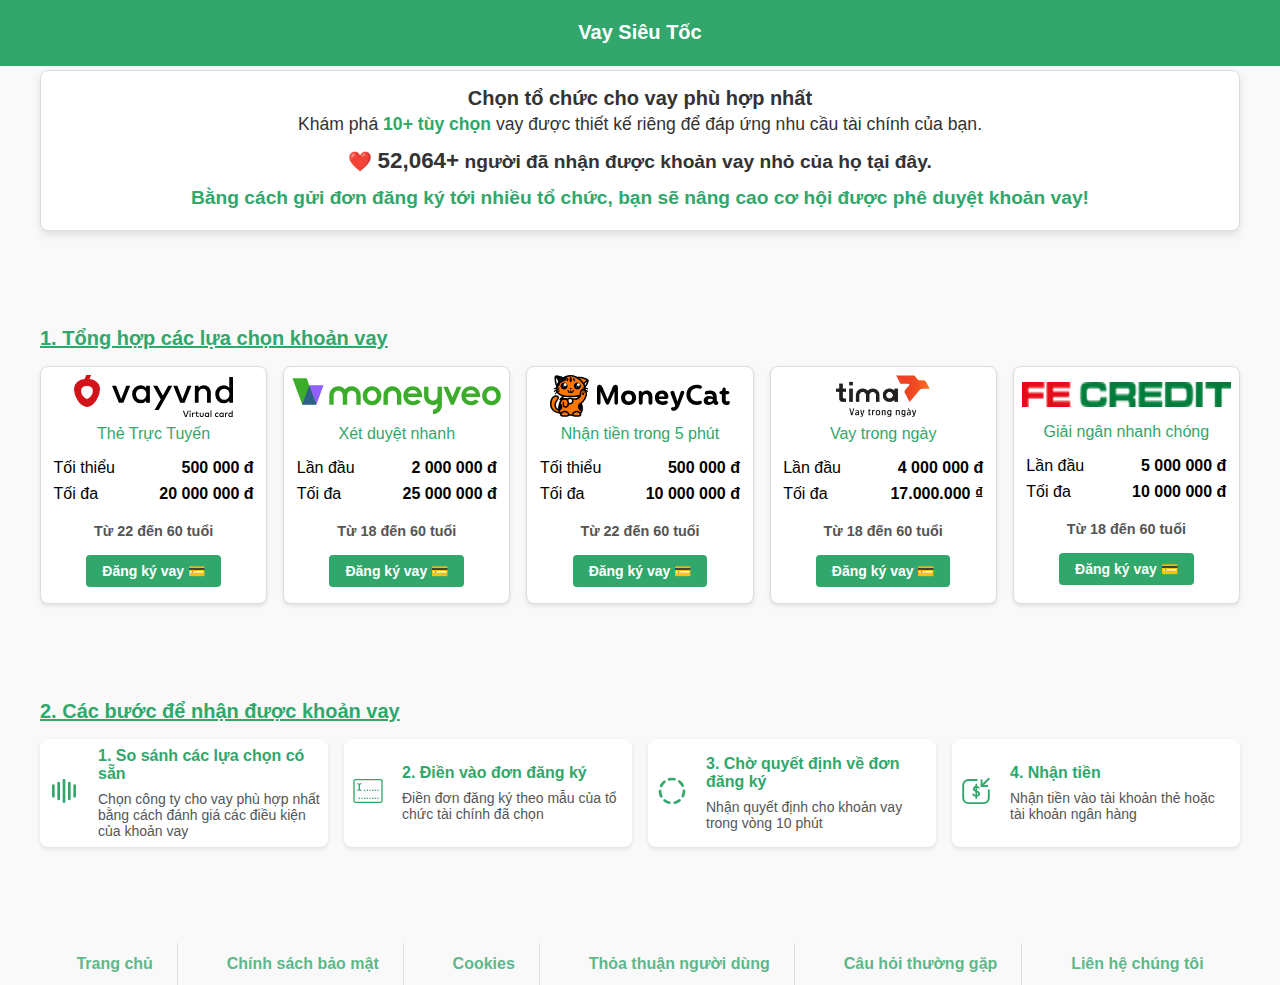
==== commit 0fcc4266: "vaysieutoc" ====
--- a/index.html
+++ b/index.html
@@ -225,7 +225,7 @@
             </a>
 
             <!-- Finapps -->
-            <a href="https://ladipage.dinos.click/click?a=52870&amp;o=821" target="_blank" class="ladi-collection-item">
+            <a href="https://ladipage.dinos.click/click?a=52870&amp;o=821" target="_blank" class="ladi-collection-item" style="display: none;">
                 <div class="ladi-image">
                     <img src="/images/finapps.svg" alt="Vayvnd.vn - Công ty TNHH VAYO">
                 </div>
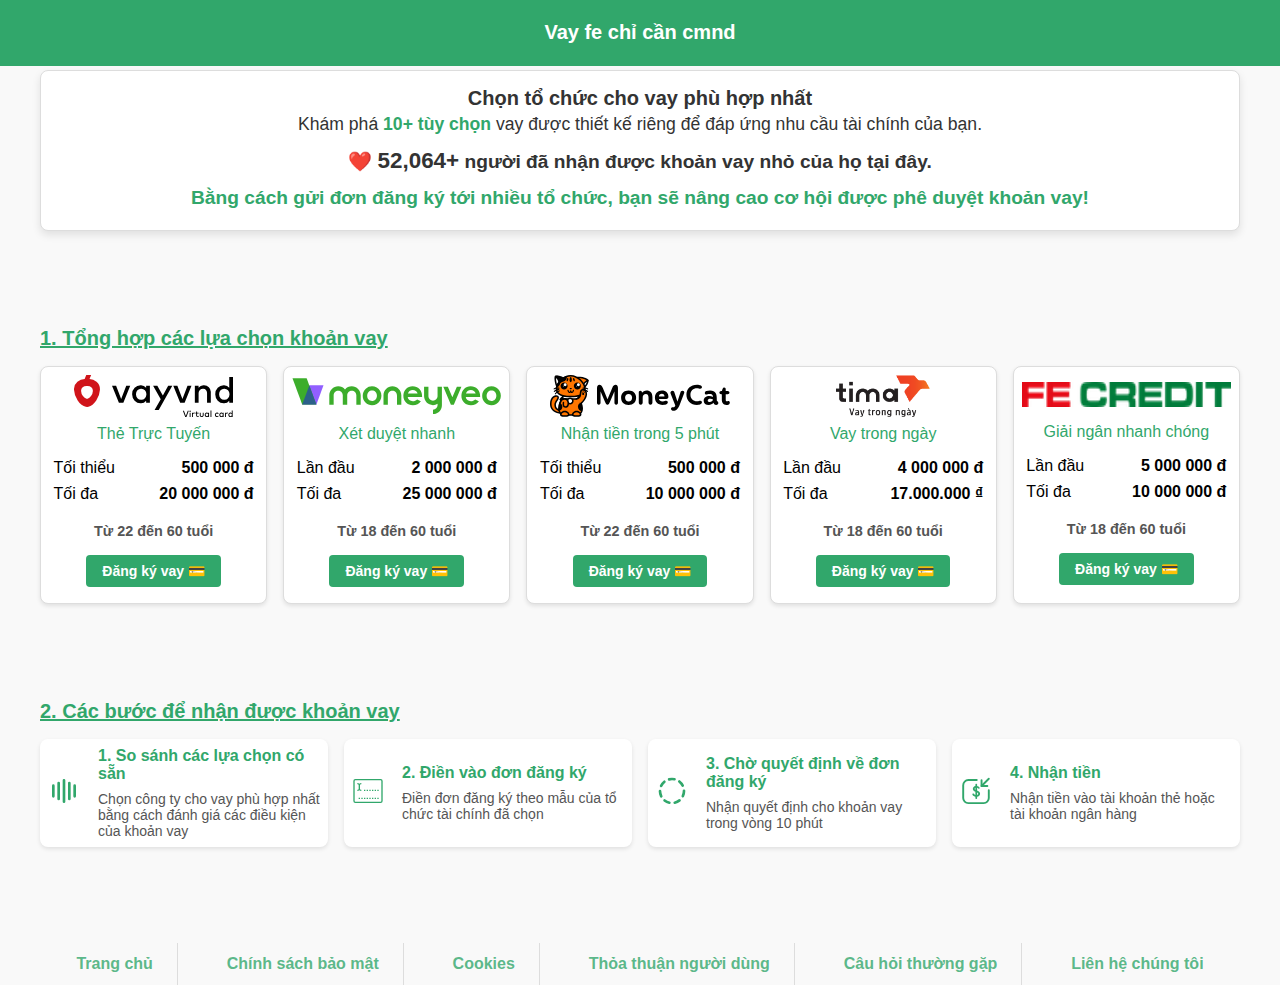
==== commit 69e2f0ff: "vaysieutoc" ====
--- a/index.html
+++ b/index.html
@@ -17,7 +17,7 @@
     <link rel=“icon” href="/favicon.png" type=”image/png”>
 <body>
     <header>
-        <h1>Vay Siêu Tốc</h1>
+        <h1>Vay fe chỉ cần cmnd</h1>
     </header>
 
 
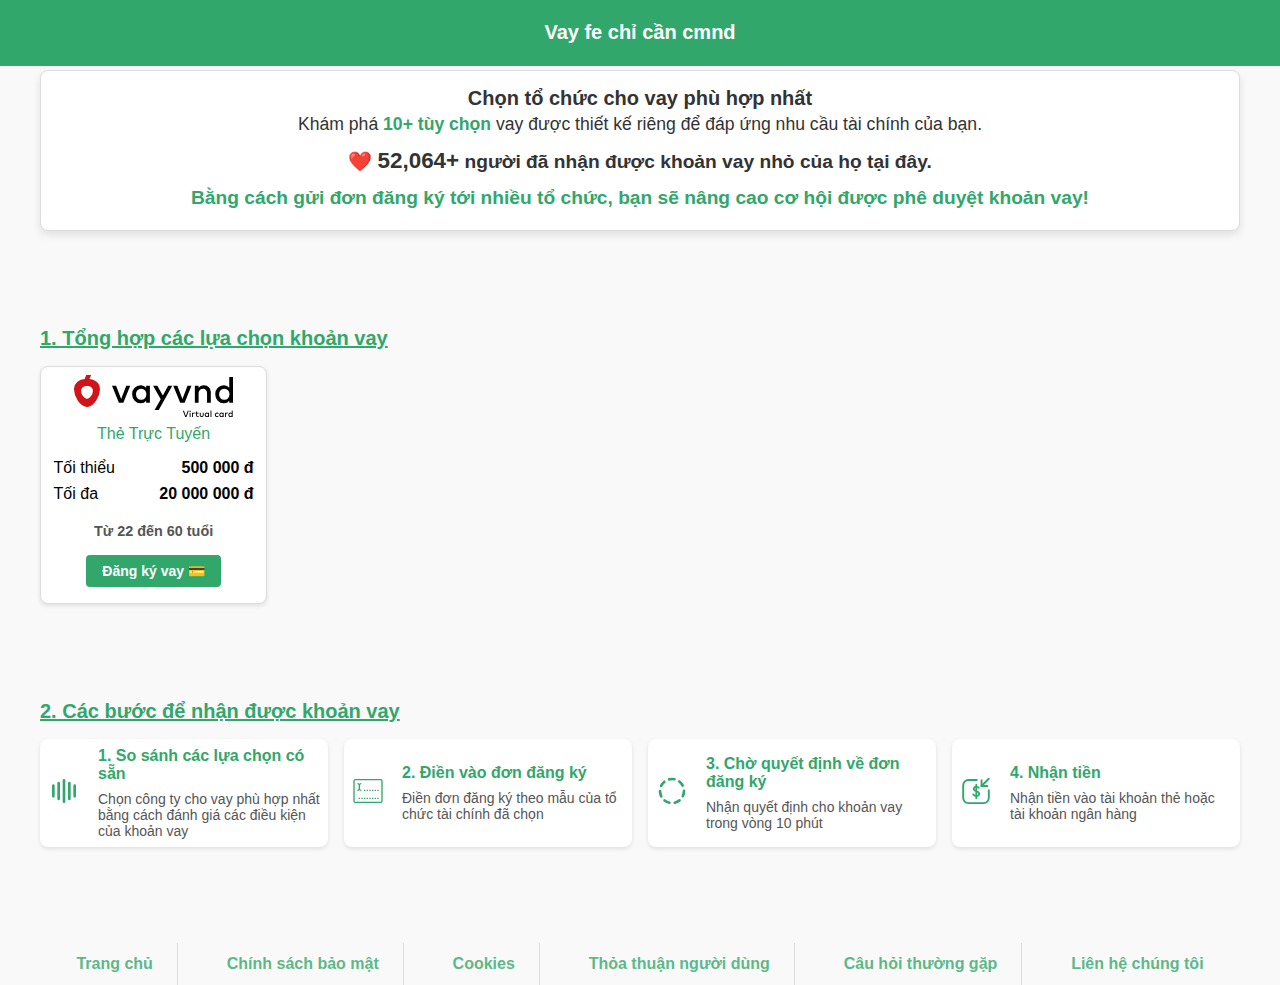
==== commit 43c6635b: "test" ====
--- a/index.html
+++ b/index.html
@@ -15,6 +15,16 @@
     <link href="/assets/css/site.css" rel="stylesheet">
     <link rel="stylesheet" href="/assets/footer.css">
     <link rel=“icon” href="/favicon.png" type=”image/png”>
+    <!-- Google tag (gtag.js) -->
+<script async src="https://www.googletagmanager.com/gtag/js?id=G-MVRMGFSZ53"></script>
+<script>
+  window.dataLayer = window.dataLayer || [];
+  function gtag(){dataLayer.push(arguments);}
+  gtag('js', new Date());
+
+  gtag('config', 'G-MVRMGFSZ53');
+</script>
+<!-- Cloudflare Web Analytics --><script defer src='https://static.cloudflareinsights.com/beacon.min.js' data-cf-beacon='{"token": "f6c21867b831484cbdbc164f7df10d75"}'></script><!-- End Cloudflare Web Analytics -->
 <body>
     <header>
         <h1>Vay fe chỉ cần cmnd</h1>
@@ -63,7 +73,7 @@
             </a>
 
             <!-- Moneyveo -->
-            <a href="https://dinos.scaletrk.com/click?a=52870&amp;o=663" target="_blank" class="ladi-collection-item">
+            <a href="https://dinos.scaletrk.com/click?a=52870&amp;o=663" target="_blank" class="ladi-collection-item" style="display: none;">
                 <div class="ladi-image">
                     <img src="/images/moneyveo.svg" alt="Vayvnd.vn - Công ty TNHH VAYO">
                 </div>
@@ -81,7 +91,7 @@
             </a>
 
             <!-- Moneycat -->
-            <a href="https://dinos.scaletrk.com/click?a=52870&amp;o=762" target="_blank" class="ladi-collection-item">
+            <a href="https://dinos.scaletrk.com/click?a=52870&amp;o=762" target="_blank" class="ladi-collection-item" style="display: none;">
                 <div class="ladi-image">
                     <img src="/images/moneycat.svg" alt="Vayvnd.vn - Công ty TNHH VAYO">
                 </div>
@@ -99,7 +109,7 @@
             </a>
 
             <!-- Tima.vn -->
-            <a href="https://go.dinos.click/click?a=52870&amp;o=141" target="_blank" class="ladi-collection-item">
+            <a href="https://go.dinos.click/click?a=52870&amp;o=141" target="_blank" class="ladi-collection-item" style="display: none;"> 
                 <div class="ladi-image">
                     <img src="/images/tima.png" alt="Tima.vn - Công ty Cổ phần Tập đoàn Tima">
                 </div>
@@ -117,7 +127,7 @@
             </a>
             
             <!-- FE credit -->
-            <a href="https://go.isclix.com/deep_link/v5/6604473508666152506/6528872927410958011?sub4=oneatweb&amp;url_enc=aHR0cHM6Ly92YXkuZmVjcmVkaXQuY29tLnZuLw%3D%3D" target="_blank" class="ladi-collection-item">
+            <a href="https://go.isclix.com/deep_link/v5/6604473508666152506/6528872927410958011?sub4=oneatweb&amp;url_enc=aHR0cHM6Ly92YXkuZmVjcmVkaXQuY29tLnZuLw%3D%3D" target="_blank" class="ladi-collection-item" style="display: none;">
                 <div class="ladi-image">
                     <img class="h25" src="/images/fecredit.png" alt="Vayvnd.vn - Công ty TNHH VAYO">
                 </div>
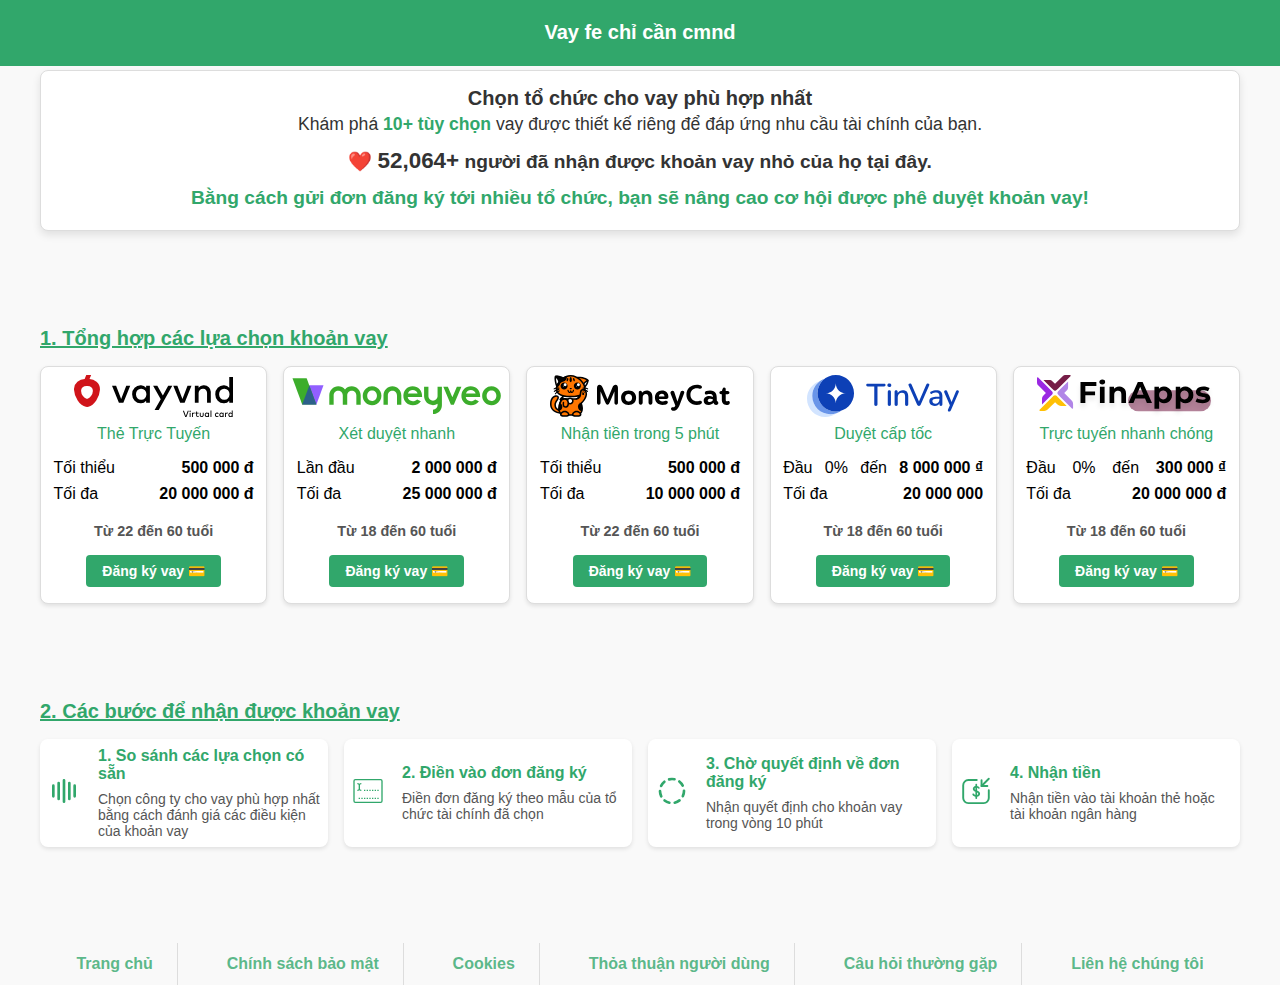
==== commit 83c3a77b: "test" ====
--- a/index.html
+++ b/index.html
@@ -73,7 +73,7 @@
             </a>
 
             <!-- Moneyveo -->
-            <a href="https://dinos.scaletrk.com/click?a=52870&amp;o=663" target="_blank" class="ladi-collection-item" style="display: none;">
+            <a href="https://dinos.scaletrk.com/click?a=52870&amp;o=663" target="_blank" class="ladi-collection-item">
                 <div class="ladi-image">
                     <img src="/images/moneyveo.svg" alt="Vayvnd.vn - Công ty TNHH VAYO">
                 </div>
@@ -91,7 +91,7 @@
             </a>
 
             <!-- Moneycat -->
-            <a href="https://dinos.scaletrk.com/click?a=52870&amp;o=762" target="_blank" class="ladi-collection-item" style="display: none;">
+            <a href="https://dinos.scaletrk.com/click?a=52870&amp;o=762" target="_blank" class="ladi-collection-item">
                 <div class="ladi-image">
                     <img src="/images/moneycat.svg" alt="Vayvnd.vn - Công ty TNHH VAYO">
                 </div>
@@ -163,7 +163,7 @@
             </a>
 
             <!-- Tinvay.vn -->
-            <a href="https://dinos.scaletrk.com/click?a=52870&amp;o=769" target="_blank" class="ladi-collection-item" style="display: none;">
+            <a href="https://dinos.scaletrk.com/click?a=52870&amp;o=769" target="_blank" class="ladi-collection-item">
                 <div class="ladi-image">
                     <img src="/images/tinvay.svg" alt="Tin vay ">
                 </div>
@@ -235,7 +235,7 @@
             </a>
 
             <!-- Finapps -->
-            <a href="https://ladipage.dinos.click/click?a=52870&amp;o=821" target="_blank" class="ladi-collection-item" style="display: none;">
+            <a href="https://ladipage.dinos.click/click?a=52870&amp;o=821" target="_blank" class="ladi-collection-item">
                 <div class="ladi-image">
                     <img src="/images/finapps.svg" alt="Vayvnd.vn - Công ty TNHH VAYO">
                 </div>
